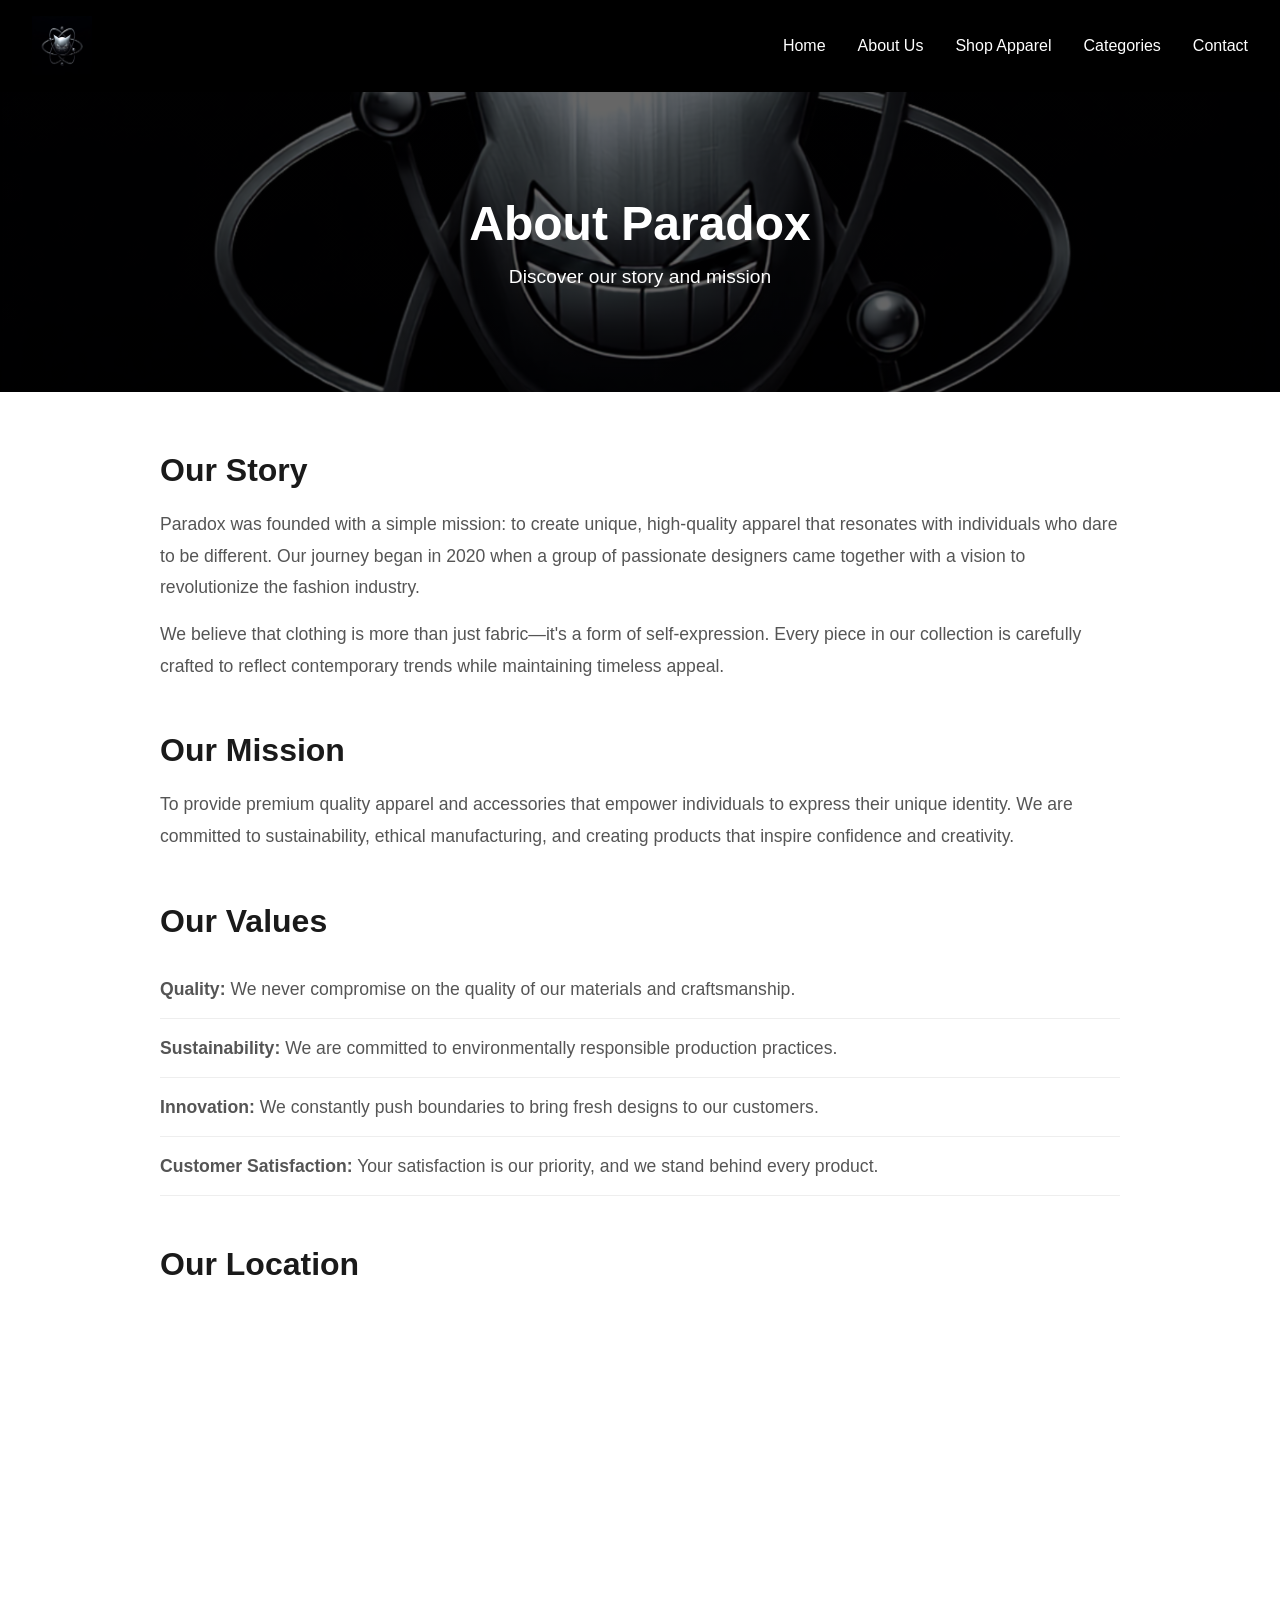
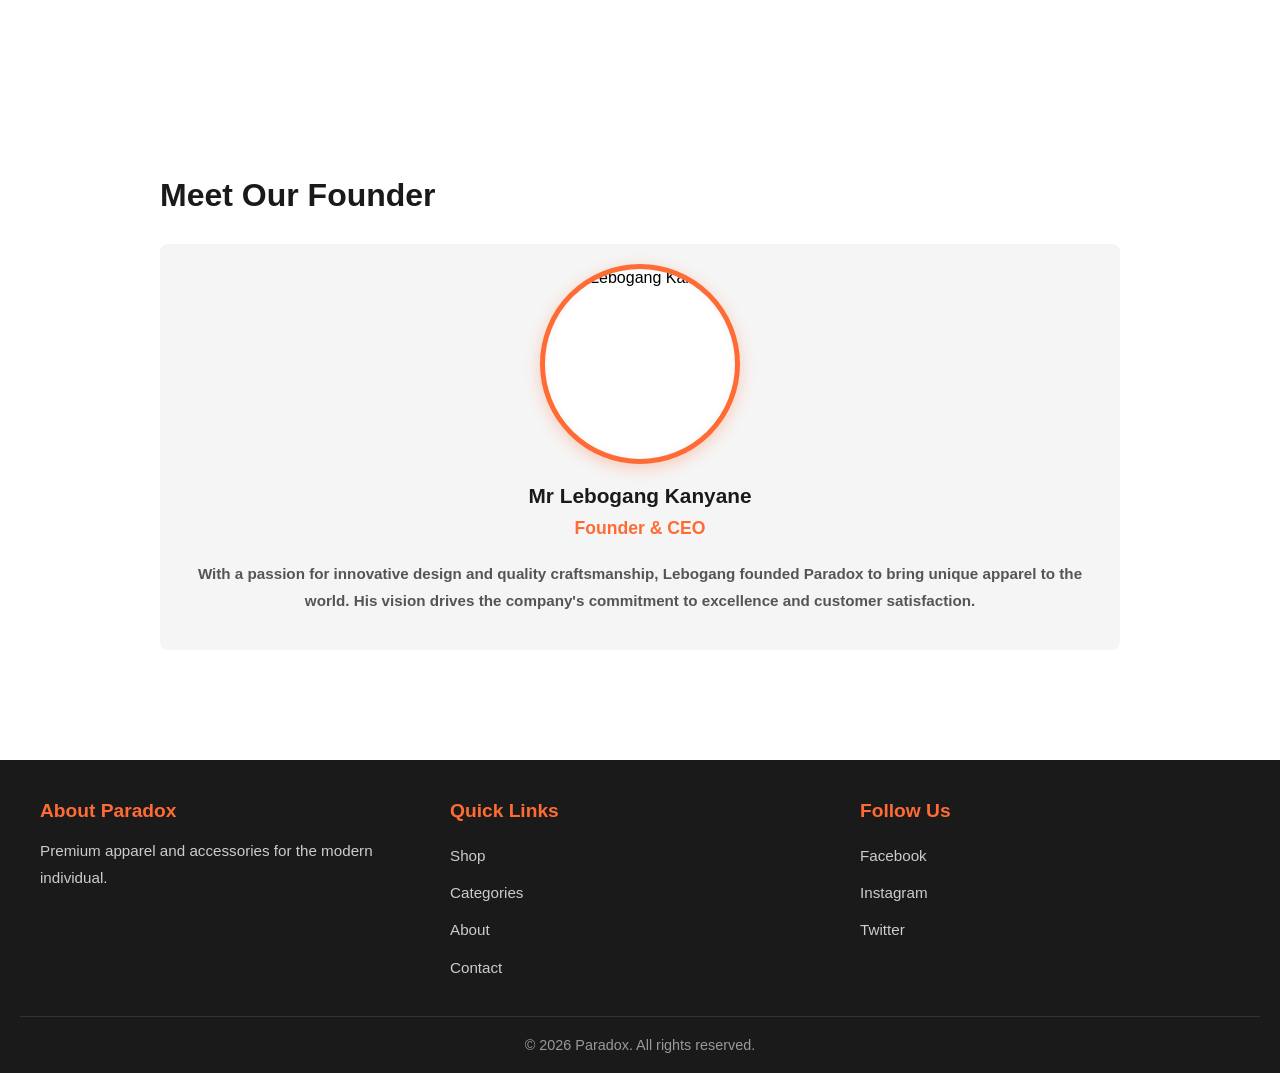
==== my-web-project/about.html @ 4d1201c3 "Add files via upload" ====
<!-- filepath: c:\Users\hificorp\OneDrive\Documentos\WEBE MODULE\my-web-project\about.html -->
<!DOCTYPE html>
<html lang="en">
<head>
    <meta charset="UTF-8">
    <meta name="viewport" content="width=device-width, initial-scale=1.0">
    <link rel="stylesheet" href="css/style.css">
    <title>About Us | Paradox Store</title>
</head>
<body>
    <!-- NAVIGATION BAR - Contains logo and main menu links -->
    <header class="navbar">
        <img src="images/Logo.png" alt="Paradox Logo" class="navbar-logo"/>
        <nav class="nav">
            <ul>
                <li><a href="index.html">Home</a></li>
                <li><a href="about.html">About Us</a></li>
                <li><a href="shop.html">Shop Apparel</a></li>
                <li><a href="category.html">Categories</a></li>
                <li><a href="contact.html">Contact</a></li>
            </ul>
        </nav>
    </header>

    <main>
    <!-- PAGE HEADER - Title and description for about page -->
    <section class="page-header">
        <h1>About Paradox</h1>
        <p>Discover our story and mission</p>
    </section>

    <!-- ABOUT CONTENT - Multiple sections covering company information -->
    <!-- Includes: Our Story, Mission, Values, Location, Team -->
    <section class="about-content">
        <div class="about-section">
            <h2>Our Story</h2>
            <p>Paradox was founded with a simple mission: to create unique, high-quality apparel that resonates with individuals who dare to be different. Our journey began in 2020 when a group of passionate designers came together with a vision to revolutionize the fashion industry.</p>
            <p>We believe that clothing is more than just fabric—it's a form of self-expression. Every piece in our collection is carefully crafted to reflect contemporary trends while maintaining timeless appeal.</p>
        </div>

        <div class="about-section">
            <h2>Our Mission</h2>
            <p>To provide premium quality apparel and accessories that empower individuals to express their unique identity. We are committed to sustainability, ethical manufacturing, and creating products that inspire confidence and creativity.</p>
        </div>

        <div class="about-section">
            <h2>Our Values</h2>
            <ul class="values-list">
                <li><strong>Quality:</strong> We never compromise on the quality of our materials and craftsmanship.</li>
                <li><strong>Sustainability:</strong> We are committed to environmentally responsible production practices.</li>
                <li><strong>Innovation:</strong> We constantly push boundaries to bring fresh designs to our customers.</li>
                <li><strong>Customer Satisfaction:</strong> Your satisfaction is our priority, and we stand behind every product.</li>
            </ul>
        </div>

        <div class="about-section">
            <h2>Our Location</h2>
            <iframe src="https://www.google.com/maps/embed?pb=!1m18!1m12!1m3!1d7362.989288486407!2d28.265941701829416!3d-25.783282221711136!2m3!1f0!2f0!3f0!3m2!1i1024!2i768!4f13.1!3m3!1m2!1s0x1e9560c06dba5b73%3A0x57122f60632be1a1!2sMenlyn%20Park%2C%20Garston%20AH%2C%20Pretoria%2C%200063!5e1!3m2!1sen!2sza!4v1786696980314!5m2!1sen!2sza" width="100%" height="400" style="border:0; border-radius: 8px; margin-top: 20px;" allowfullscreen="" loading="lazy" referrerpolicy="strict-origin-when-cross-origin"></iframe>
        </div>

        <div class="about-section">
            <h2>Meet Our Founder</h2>
            <div class="team-grid">
                <div class="team-member">
                    <div class="team-member-frame">
                        <img src="images/Founder.jpg" alt="Mr Lebogang Kanyane" />
                    </div>
                    <h3>Mr Lebogang Kanyane</h3>
                    <p>Founder & CEO</p>
                    <p class="team-bio">With a passion for innovative design and quality craftsmanship, Lebogang founded Paradox to bring unique apparel to the world. His vision drives the company's commitment to excellence and customer satisfaction.</p>
                </div>
            </div>
        </div>
    </section>
    </main>

    <footer>
        <div class="footer-content">
            <div class="footer-section">
                <h4>About Paradox</h4>
                <p>Premium apparel and accessories for the modern individual.</p>
            </div>
            <div class="footer-section">
                <h4>Quick Links</h4>
                <ul>
                    <li><a href="shop.html">Shop</a></li>
                    <li><a href="category.html">Categories</a></li>
                    <li><a href="about.html">About</a></li>
                    <li><a href="contact.html">Contact</a></li>
                </ul>
            </div>
            <div class="footer-section">
                <h4>Follow Us</h4>
                <ul>
                    <li><a href="#">Facebook</a></li>
                    <li><a href="#">Instagram</a></li>
                    <li><a href="#">Twitter</a></li>
                </ul>
            </div>
        </div>
        <p class="footer-bottom">&copy; 2026 Paradox. All rights reserved.</p>
    </footer>

    <script src="js/script.js"></script>
</body>
</html>
---- my-web-project/css/style.css ----
* {
    margin: 0;
    padding: 0;
    box-sizing: border-box;
}

body {
    font-family: 'Arial', sans-serif;
}

/* Navbar Styles */
.navbar {
    display: flex;
    justify-content: space-between;
    align-items: center;
    padding: 1rem 2rem;
    background-color: #000000;
    position: sticky;
    top: 0;
    z-index: 100;
}

.navbar-logo {
    max-width: 60px;
    height: auto;
    object-fit: contain;
}

.nav ul {
    display: flex;
    list-style: none;
    gap: 2rem;
}

.nav a {
    color: white;
    text-decoration: none;
    font-weight: 500;
    transition: color 0.3s ease;
}

.nav a:hover {
    color: #ff6b35;
}

/* Hero Section Styles */
.hero {
    position: relative;
    width: 100%;
    height: 100vh;
    display: flex;
    justify-content: center;
    align-items: center;
    text-align: center;
    color: white;
    overflow: hidden;
}

.hero-video {
    position: absolute;
    top: 50%;
    left: 50%;
    min-width: 100%;
    min-height: 100%;
    width: auto;
    height: auto;
    transform: translate(-50%, -50%);
    z-index: 1;
    object-fit: cover;
}

.hero::before {
    content: '';
    position: absolute;
    top: 0;
    left: 0;
    width: 100%;
    height: 100%;
    background: rgba(0, 0, 0, 0.5);
    z-index: 2;
}

.hero-content {
    max-width: 600px;
    padding: 20px;
    position: relative;
    z-index: 3;
}

.hero h1 {
    font-size: 3.5rem;
    font-weight: bold;
    margin-bottom: 15px;
    text-shadow: 2px 2px 4px rgba(0, 0, 0, 0.7);
}

.hero p {
    font-size: 1.3rem;
    margin-bottom: 30px;
    text-shadow: 1px 1px 3px rgba(0, 0, 0, 0.7);
}

/* Buttons */
.btn {
    display: inline-block;
    padding: 15px 40px;
    background-color: #ff6b35;
    color: white;
    text-decoration: none;
    border-radius: 5px;
    font-size: 1.1rem;
    font-weight: bold;
    transition: background-color 0.3s ease, transform 0.2s ease;
    border: none;
    cursor: pointer;
}

.btn:hover {
    background-color: #e55a2b;
    transform: scale(1.05);
}

.btn-secondary {
    display: inline-block;
    padding: 12px 30px;
    background-color: #000000;
    color: white;
    text-decoration: none;
    border-radius: 5px;
    font-size: 1rem;
    font-weight: bold;
    transition: background-color 0.3s ease;
}

.btn-secondary:hover {
    background-color: #ff6b35;
}

.btn-add-cart {
    padding: 10px 25px;
    background-color: #ff6b35;
    color: white;
    border: none;
    border-radius: 5px;
    font-size: 1rem;
    font-weight: bold;
    cursor: pointer;
    transition: background-color 0.3s ease;
}

.btn-add-cart:hover {
    background-color: #e55a2b;
}

/* Featured Section */
.featured {
    padding: 60px 20px;
    background-color: #f5f5f5;
    text-align: center;
}

.featured h2 {
    font-size: 2.5rem;
    margin-bottom: 40px;
    color: #1a1a1a;
}

.featured-grid {
    display: grid;
    grid-template-columns: repeat(auto-fit, minmax(300px, 1fr));
    gap: 30px;
    max-width: 1200px;
    margin: 0 auto;
}

.featured-card {
    background: white;
    border-radius: 8px;
    overflow: hidden;
    box-shadow: 0 4px 6px rgba(0, 0, 0, 0.1);
    transition: transform 0.3s ease;
}

.featured-card:hover {
    transform: translateY(-5px);
}

.featured-card img {
    width: 100%;
    height: 250px;
    object-fit: cover;
    display: block;
}

.featured-card h3 {
    font-size: 1.5rem;
    padding: 20px 15px 10px;
    color: #1a1a1a;
}

.featured-card p {
    padding: 0 15px 20px;
    color: #666;
}

/* Featured Accessories Container */
.featured-accessories-container {
    width: 100%;
    height: 250px;
    display: flex;
    position: relative;
    overflow: hidden;
}

.featured-accessories-container img {
    width: 50%;
    height: 100%;
    object-fit: cover;
    display: block;
    transition: transform 0.3s ease;
}

.featured-accessories-container .featured-cap {
    border-right: 2px solid #f0f0f0;
}

.featured-accessories-container img:hover {
    transform: scale(1.05);
}

/* Page Header */
.page-header {
    background: linear-gradient(rgba(0, 0, 0, 0.6), rgba(0, 0, 0, 0.6)), url('../images/Logo.png') center/cover;
    padding: 100px 20px;
    text-align: center;
    color: white;
    min-height: 300px;
    display: flex;
    flex-direction: column;
    justify-content: center;
    align-items: center;
}

.page-header h1 {
    font-size: 3rem;
    margin-bottom: 15px;
}

.page-header p {
    font-size: 1.2rem;
}

/* About Content */
.about-content {
    max-width: 1000px;
    margin: 0 auto;
    padding: 60px 20px;
}

.about-section {
    margin-bottom: 50px;
}

.about-section h2 {
    font-size: 2rem;
    margin-bottom: 20px;
    color: #1a1a1a;
}

.about-section p {
    font-size: 1.1rem;
    line-height: 1.8;
    color: #555;
    margin-bottom: 15px;
}

.values-list {
    list-style: none;
    padding: 0;
}

.values-list li {
    padding: 15px 0;
    font-size: 1.1rem;
    line-height: 1.6;
    color: #555;
    border-bottom: 1px solid #eee;
}

/* Team Grid */
.team-grid {
    display: grid;
    grid-template-columns: repeat(auto-fit, minmax(250px, 1fr));
    gap: 30px;
    margin-top: 30px;
}

.team-member {
    text-align: center;
    background: #f5f5f5;
    padding: 20px;
    border-radius: 8px;
    transition: transform 0.3s ease, box-shadow 0.3s ease;
}

.team-member:hover {
    transform: translateY(-5px);
    box-shadow: 0 8px 16px rgba(0, 0, 0, 0.15);
}

.team-member-frame {
    width: 200px;
    height: 200px;
    margin: 0 auto 20px;
    border-radius: 50%;
    overflow: hidden;
    border: 5px solid #ff6b35;
    box-shadow: 0 4px 15px rgba(255, 107, 53, 0.3), inset 0 0 10px rgba(0, 0, 0, 0.05);
    background: white;
    position: relative;
}

.team-member-frame img {
    width: 100%;
    height: 100%;
    object-fit: cover;
    display: block;
    transition: transform 0.3s ease;
}

.team-member-frame:hover img {
    transform: scale(1.05);
}

.team-member h3 {
    font-size: 1.3rem;
    color: #1a1a1a;
    margin-bottom: 5px;
}

.team-member p {
    color: #ff6b35;
    font-weight: bold;
}

/* Shop Filters */
.shop-filters {
    max-width: 1200px;
    margin: 0 auto;
    padding: 40px 20px;
}

.filter-container {
    background: #f5f5f5;
    padding: 20px;
    border-radius: 8px;
}

.filter-container h3 {
    margin-bottom: 20px;
    font-size: 1.3rem;
    color: #1a1a1a;
}

.filter-group {
    margin-bottom: 20px;
}

.filter-group label {
    display: block;
    padding: 8px 0;
    cursor: pointer;
    color: #555;
}

.filter-group input[type="range"] {
    width: 100%;
    cursor: pointer;
}

/* Products Grid */
.products {
    max-width: 1200px;
    margin: 0 auto;
    padding: 40px 20px;
}

.product-grid {
    display: grid;
    grid-template-columns: repeat(auto-fill, minmax(280px, 1fr));
    gap: 30px;
}

.product-card {
    background: white;
    border-radius: 8px;
    overflow: hidden;
    box-shadow: 0 4px 6px rgba(0, 0, 0, 0.1);
    transition: transform 0.3s ease;
}

.product-card:hover {
    transform: translateY(-8px);
}

.product-card img {
    width: 100%;
    height: 280px;
    object-fit: cover;
    display: block;
}

.product-card h3 {
    font-size: 1.3rem;
    padding: 20px 15px 10px;
    color: #1a1a1a;
}

.product-card .price {
    padding: 0 15px;
    font-size: 1.5rem;
    font-weight: bold;
    color: #ff6b35;
}

.product-card .description {
    padding: 0 15px 15px;
    color: #666;
    font-size: 0.9rem;
}

.product-card button {
    width: calc(100% - 30px);
    margin: 0 15px 15px;
}

/* Hoodie Image Container */
.hoodie-image-container {
    width: 100%;
    height: 280px;
    display: flex;
    position: relative;
    overflow: hidden;
}

.hoodie-image-container img {
    width: 50%;
    height: 100%;
    object-fit: cover;
    display: block;
    transition: transform 0.3s ease;
}

.hoodie-image-container .hoodie-front {
    border-right: 2px solid #f0f0f0;
}

.hoodie-image-container img:hover {
    transform: scale(1.05);
}

/* T-Shirt Image Container */
.tshirt-image-container {
    width: 100%;
    height: 280px;
    display: flex;
    position: relative;
    overflow: hidden;
    background: linear-gradient(135deg, #f5f5f5 0%, #ffffff 100%);
}

.tshirt-image-container .tshirt-img {
    width: 100%;
    height: 100%;
    object-fit: cover;
    display: block;
    transition: transform 0.3s ease;
}

.tshirt-image-container .tshirt-img:hover {
    transform: scale(1.08);
}

/* Cap Image Container */
.cap-image-container {
    width: 100%;
    height: 280px;
    display: flex;
    position: relative;
    overflow: hidden;
}

.cap-image-container img {
    width: 50%;
    height: 100%;
    object-fit: cover;
    display: block;
    transition: transform 0.3s ease;
}

.cap-image-container .cap-front {
    border-right: 2px solid #f0f0f0;
}

.cap-image-container img:hover {
    transform: scale(1.05);
}

/* Bag Image Container */
.bag-image-container {
    width: 100%;
    height: 280px;
    display: flex;
    position: relative;
    overflow: hidden;
    background: linear-gradient(135deg, #f5f5f5 0%, #ffffff 100%);
}

.bag-image-container .bag-img {
    width: 100%;
    height: 100%;
    object-fit: cover;
    display: block;
    transition: transform 0.3s ease;
}

.bag-image-container .bag-img:hover {
    transform: scale(1.08);
}

/* Coming Soon Container */
.coming-soon-container {
    width: 100%;
    height: 280px;
    display: flex;
    align-items: center;
    justify-content: center;
    background: linear-gradient(135deg, #e8e8e8 0%, #f5f5f5 100%);
    position: relative;
    overflow: hidden;
}

.coming-soon-container::before {
    content: '';
    position: absolute;
    top: -50%;
    left: -50%;
    width: 200%;
    height: 200%;
    background: repeating-linear-gradient(
        45deg,
        transparent,
        transparent 10px,
        rgba(255, 107, 53, 0.1) 10px,
        rgba(255, 107, 53, 0.1) 20px
    );
    animation: shimmer 2s infinite;
}

@keyframes shimmer {
    0% {
        transform: translate(-50%, -50%);
    }
    100% {
        transform: translate(0, 0);
    }
}

.coming-soon-text {
    font-size: 1.8rem;
    font-weight: bold;
    color: #ff6b35;
    text-align: center;
    z-index: 1;
    text-transform: uppercase;
    letter-spacing: 2px;
    text-shadow: 0 2px 4px rgba(0, 0, 0, 0.1);
}

/* Categories Container */
.categories-container {
    max-width: 1200px;
    margin: 0 auto;
    padding: 60px 20px;
    display: grid;
    grid-template-columns: repeat(auto-fit, minmax(300px, 1fr));
    gap: 30px;
}

.category-card {
    background: white;
    border-radius: 8px;
    overflow: hidden;
    box-shadow: 0 4px 6px rgba(0, 0, 0, 0.1);
    transition: transform 0.3s ease;
}

.category-card:hover {
    transform: translateY(-8px);
}

.category-card img {
    width: 100%;
    height: 250px;
    object-fit: cover;
    display: block;
}

.category-card h2 {
    font-size: 1.5rem;
    padding: 20px 15px 10px;
    color: #1a1a1a;
}

.category-card p {
    padding: 0 15px;
    color: #666;
}

.product-count {
    padding: 10px 15px 0;
    font-weight: bold;
    color: #ff6b35;
    font-size: 0.9rem;
}

/* Category Accessories Container */
.category-accessories-container {
    width: 100%;
    height: 250px;
    display: flex;
    position: relative;
    overflow: hidden;
}

.category-accessories-container img {
    width: 50%;
    height: 100%;
    object-fit: cover;
    display: block;
    transition: transform 0.3s ease;
}

.category-accessories-container .category-cap {
    border-right: 2px solid #f0f0f0;
}

.category-accessories-container img:hover {
    transform: scale(1.05);
}

/* Category Promo */
.category-promo {
    background: linear-gradient(135deg, #ff6b35, #e55a2b);
    padding: 60px 20px;
    text-align: center;
    color: white;
}

.category-promo h2 {
    font-size: 2.5rem;
    margin-bottom: 40px;
}

.promo-grid {
    display: grid;
    grid-template-columns: repeat(auto-fit, minmax(250px, 1fr));
    gap: 30px;
    max-width: 1000px;
    margin: 0 auto;
}

.promo-card {
    background: rgba(255, 255, 255, 0.1);
    padding: 30px 20px;
    border-radius: 8px;
    backdrop-filter: blur(10px);
}

.promo-card h3 {
    font-size: 1.5rem;
    margin-bottom: 10px;
}

.promo-card p {
    margin-bottom: 20px;
}

/* Contact Container */
.contact-container {
    max-width: 1200px;
    margin: 0 auto;
    padding: 60px 20px;
    display: grid;
    grid-template-columns: 1fr 1fr;
    gap: 40px;
}

.contact-info h2,
.contact-form-wrapper h2 {
    font-size: 2rem;
    margin-bottom: 30px;
    color: #1a1a1a;
}

.info-block {
    margin-bottom: 30px;
}

.info-block h3 {
    font-size: 1.2rem;
    color: #ff6b35;
    margin-bottom: 10px;
}

.info-block p {
    color: #555;
    line-height: 1.8;
}

.info-block a {
    color: #ff6b35;
    text-decoration: none;
}

.info-block a:hover {
    text-decoration: underline;
}

/* Contact Form */
.contact-form {
    display: flex;
    flex-direction: column;
    gap: 20px;
}

.form-group {
    display: flex;
    flex-direction: column;
}

.form-group label {
    font-weight: bold;
    margin-bottom: 8px;
    color: #1a1a1a;
}

.form-group input,
.form-group textarea {
    padding: 12px;
    border: 1px solid #ddd;
    border-radius: 5px;
    font-family: Arial, sans-serif;
    font-size: 1rem;
    transition: border-color 0.3s ease;
}

.form-group input:focus,
.form-group textarea:focus {
    outline: none;
    border-color: #ff6b35;
    box-shadow: 0 0 5px rgba(255, 107, 53, 0.3);
}

/* Footer */
footer {
    background-color: #1a1a1a;
    color: white;
    padding: 40px 20px 20px;
}

.footer-content {
    max-width: 1200px;
    margin: 0 auto;
    display: grid;
    grid-template-columns: repeat(auto-fit, minmax(250px, 1fr));
    gap: 30px;
    margin-bottom: 30px;
}

.footer-section h4 {
    font-size: 1.2rem;
    margin-bottom: 15px;
    color: #ff6b35;
}

.footer-section p,
.footer-section a {
    color: #ccc;
    font-size: 0.95rem;
    line-height: 1.8;
    text-decoration: none;
}

.footer-section a:hover {
    color: #ff6b35;
}

.footer-section ul {
    list-style: none;
}

.footer-section ul li {
    padding: 5px 0;
}

.footer-bottom {
    text-align: center;
    padding-top: 20px;
    border-top: 1px solid #333;
    color: #999;
    font-size: 0.9rem;
}

/* Price Range Styles */
.price-range-wrapper {
    margin-top: 15px;
}

.price-slider {
    width: 100%;
    height: 6px;
    border-radius: 3px;
    background: #ddd;
    outline: none;
    cursor: pointer;
    -webkit-appearance: none;
    appearance: none;
}

.price-slider::-webkit-slider-thumb {
    -webkit-appearance: none;
    appearance: none;
    width: 20px;
    height: 20px;
    border-radius: 50%;
    background: #ff6b35;
    cursor: pointer;
    box-shadow: 0 2px 4px rgba(0, 0, 0, 0.2);
    transition: background-color 0.3s ease;
}

.price-slider::-webkit-slider-thumb:hover {
    background: #e55a2b;
}

.price-slider::-moz-range-thumb {
    width: 20px;
    height: 20px;
    border-radius: 50%;
    background: #ff6b35;
    cursor: pointer;
    border: none;
    box-shadow: 0 2px 4px rgba(0, 0, 0, 0.2);
    transition: background-color 0.3s ease;
}

.price-slider::-moz-range-thumb:hover {
    background: #e55a2b;
}

.price-display {
    display: flex;
    justify-content: space-between;
    margin-top: 15px;
    padding: 15px;
    background: #f5f5f5;
    border-radius: 5px;
    font-weight: bold;
    color: #1a1a1a;
}

.price-display span:first-child {
    color: #666;
}

.price-display span:last-child {
    color: #ff6b35;
    font-size: 1.2rem;
}

.no-products {
    grid-column: 1 / -1;
    text-align: center;
    padding: 40px 20px;
    color: #666;
    font-size: 1.1rem;
}

.team-bio {
    color: #555 !important;
    font-size: 0.95rem !important;
    margin-top: 10px;
    line-height: 1.6;
}

/* Responsive Design */
@media (max-width: 1024px) {
    .hero h1 {
        font-size: 2.8rem;
    }

    .hero p {
        font-size: 1.1rem;
    }

    .featured h2,
    .category-promo h2 {
        font-size: 2rem;
    }

    .page-header h1 {
        font-size: 2.2rem;
    }

    .contact-container {
        grid-template-columns: 1fr;
    }

    .price-display {
        flex-direction: column;
        gap: 10px;
    }
}

@media (max-width: 768px) {
    .navbar {
        flex-direction: column;
        gap: 1rem;
    }

    .navbar-logo {
        max-width: 50px;
    }

    .nav ul {
        flex-direction: column;
        gap: 0.5rem;
        text-align: center;
    }

    .hero h1 {
        font-size: 2rem;
    }

    .hero p {
        font-size: 1rem;
    }

    .hero-content {
        padding: 10px;
    }

    .page-header h1 {
        font-size: 1.8rem;
    }

    .page-header p {
        font-size: 1rem;
    }

    .featured-grid,
    .categories-container,
    .promo-grid,
    .team-grid {
        grid-template-columns: 1fr;
    }

    .featured h2,
    .category-promo h2,
    .about-section h2 {
        font-size: 1.8rem;
    }

    .btn {
        padding: 12px 30px;
        font-size: 0.95rem;
    }

    .contact-container {
        grid-template-columns: 1fr;
        gap: 20px;
    }

    .footer-content {
        grid-template-columns: 1fr;
        gap: 20px;
    }

    .price-slider {
        height: 8px;
    }

    .price-slider::-webkit-slider-thumb {
        width: 18px;
        height: 18px;
    }

    .price-slider::-moz-range-thumb {
        width: 18px;
        height: 18px;
    }
}

@media (max-width: 480px) {
    .hero h1 {
        font-size: 1.5rem;
    }

    .hero p {
        font-size: 0.9rem;
    }

    .featured h2,
    .page-header h1 {
        font-size: 1.5rem;
    }

    .product-grid {
        grid-template-columns: 1fr;
    }

    .categories-container {
        grid-template-columns: 1fr;
        padding: 30px 15px;
    }

    .nav ul {
        gap: 0.3rem;
    }

    .nav a {
        font-size: 0.9rem;
    }

    .price-display {
        flex-direction: column;
        gap: 8px;
        padding: 12px;
    }

    .price-display span:last-child {
        font-size: 1.1rem;
    }

    .filter-container {
        padding: 15px;
    }
}
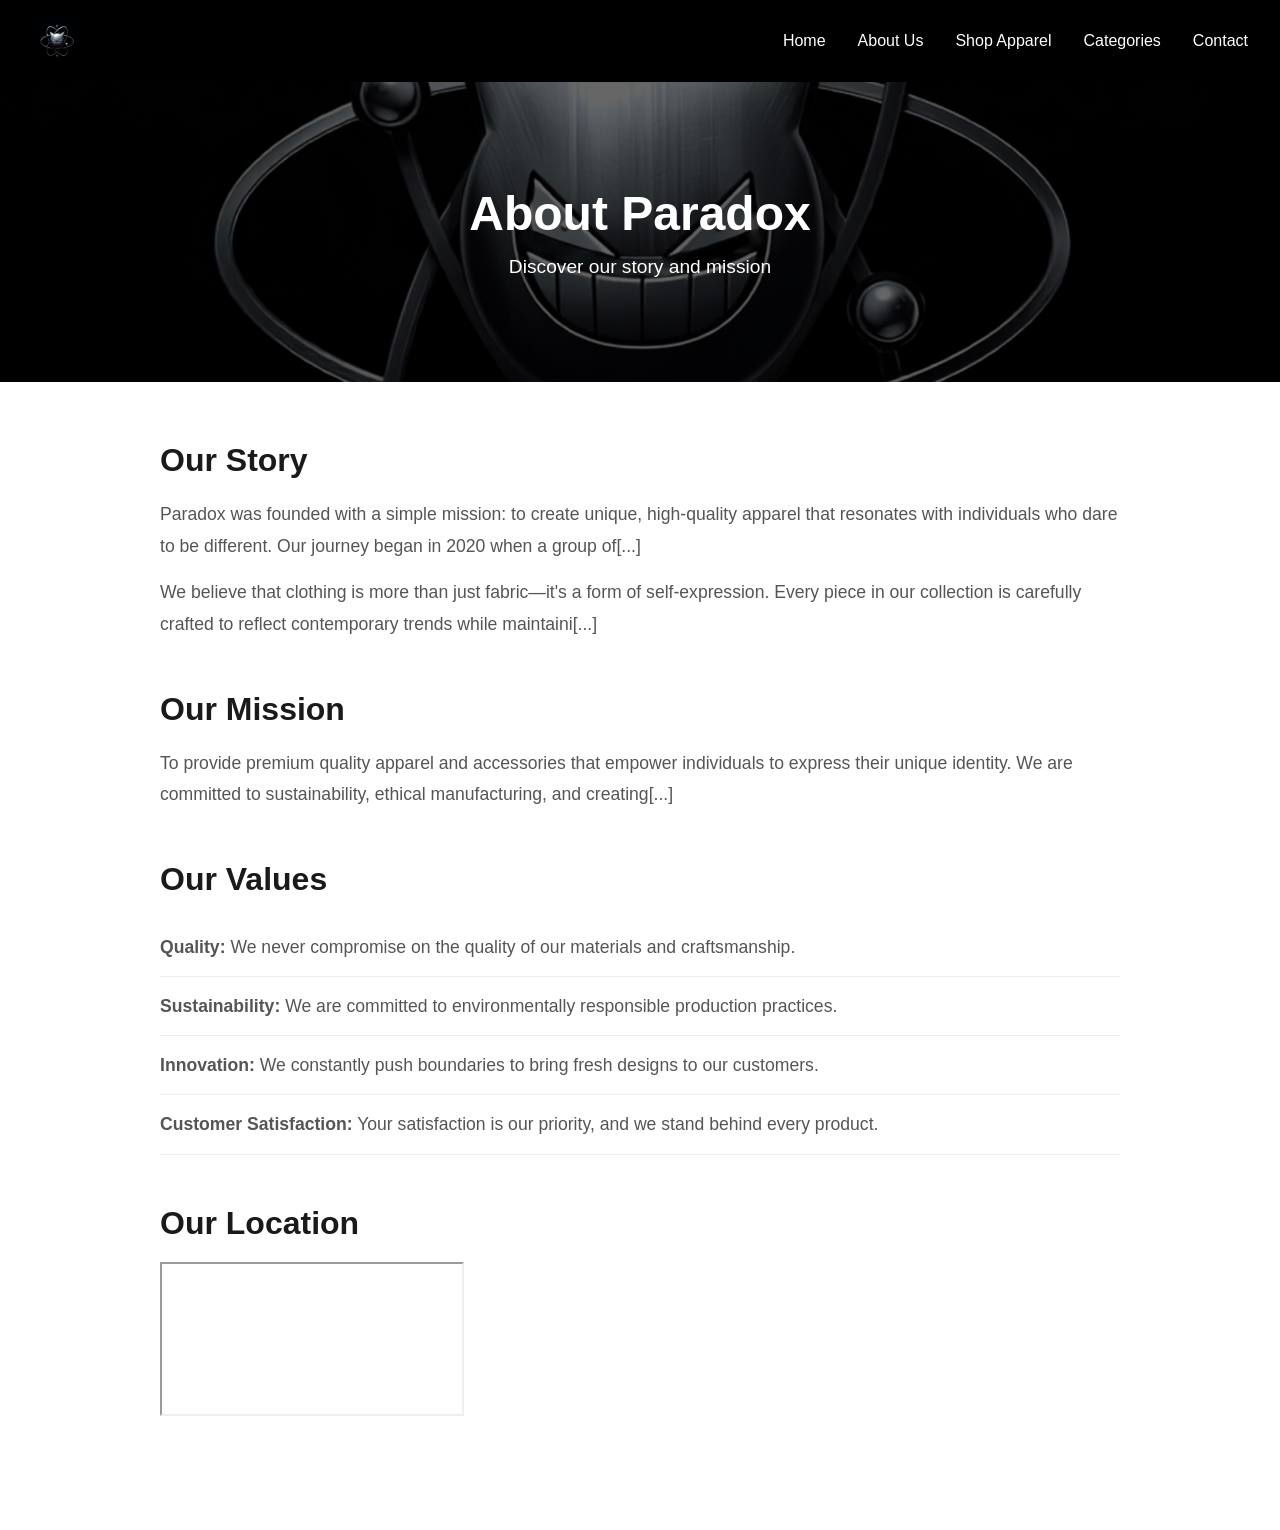
==== commit fe57e185: "Performance: Add image dimensions and lazy loading to all HTML pages - Add width/height attributes t" ====
--- a/my-web-project/about.html
+++ b/my-web-project/about.html
@@ -1,106 +1,106 @@
-<!-- filepath: c:\Users\hificorp\OneDrive\Documentos\WEBE MODULE\my-web-project\about.html -->
-<!DOCTYPE html>
-<html lang="en">
-<head>
-    <meta charset="UTF-8">
-    <meta name="viewport" content="width=device-width, initial-scale=1.0">
-    <link rel="stylesheet" href="css/style.css">
-    <title>About Us | Paradox Store</title>
-</head>
-<body>
-    <!-- NAVIGATION BAR - Contains logo and main menu links -->
-    <header class="navbar">
-        <img src="images/Logo.png" alt="Paradox Logo" class="navbar-logo"/>
-        <nav class="nav">
-            <ul>
-                <li><a href="index.html">Home</a></li>
-                <li><a href="about.html">About Us</a></li>
-                <li><a href="shop.html">Shop Apparel</a></li>
-                <li><a href="category.html">Categories</a></li>
-                <li><a href="contact.html">Contact</a></li>
-            </ul>
-        </nav>
-    </header>
-
-    <main>
-    <!-- PAGE HEADER - Title and description for about page -->
-    <section class="page-header">
-        <h1>About Paradox</h1>
-        <p>Discover our story and mission</p>
-    </section>
-
-    <!-- ABOUT CONTENT - Multiple sections covering company information -->
-    <!-- Includes: Our Story, Mission, Values, Location, Team -->
-    <section class="about-content">
-        <div class="about-section">
-            <h2>Our Story</h2>
-            <p>Paradox was founded with a simple mission: to create unique, high-quality apparel that resonates with individuals who dare to be different. Our journey began in 2020 when a group of passionate designers came together with a vision to revolutionize the fashion industry.</p>
-            <p>We believe that clothing is more than just fabric—it's a form of self-expression. Every piece in our collection is carefully crafted to reflect contemporary trends while maintaining timeless appeal.</p>
-        </div>
-
-        <div class="about-section">
-            <h2>Our Mission</h2>
-            <p>To provide premium quality apparel and accessories that empower individuals to express their unique identity. We are committed to sustainability, ethical manufacturing, and creating products that inspire confidence and creativity.</p>
-        </div>
-
-        <div class="about-section">
-            <h2>Our Values</h2>
-            <ul class="values-list">
-                <li><strong>Quality:</strong> We never compromise on the quality of our materials and craftsmanship.</li>
-                <li><strong>Sustainability:</strong> We are committed to environmentally responsible production practices.</li>
-                <li><strong>Innovation:</strong> We constantly push boundaries to bring fresh designs to our customers.</li>
-                <li><strong>Customer Satisfaction:</strong> Your satisfaction is our priority, and we stand behind every product.</li>
-            </ul>
-        </div>
-
-        <div class="about-section">
-            <h2>Our Location</h2>
-            <iframe src="https://www.google.com/maps/embed?pb=!1m18!1m12!1m3!1d7362.989288486407!2d28.265941701829416!3d-25.783282221711136!2m3!1f0!2f0!3f0!3m2!1i1024!2i768!4f13.1!3m3!1m2!1s0x1e9560c06dba5b73%3A0x57122f60632be1a1!2sMenlyn%20Park%2C%20Garston%20AH%2C%20Pretoria%2C%200063!5e1!3m2!1sen!2sza!4v1786696980314!5m2!1sen!2sza" width="100%" height="400" style="border:0; border-radius: 8px; margin-top: 20px;" allowfullscreen="" loading="lazy" referrerpolicy="strict-origin-when-cross-origin"></iframe>
-        </div>
-
-        <div class="about-section">
-            <h2>Meet Our Founder</h2>
-            <div class="team-grid">
-                <div class="team-member">
-                    <div class="team-member-frame">
-                        <img src="images/Founder.jpg" alt="Mr Lebogang Kanyane" />
-                    </div>
-                    <h3>Mr Lebogang Kanyane</h3>
-                    <p>Founder & CEO</p>
-                    <p class="team-bio">With a passion for innovative design and quality craftsmanship, Lebogang founded Paradox to bring unique apparel to the world. His vision drives the company's commitment to excellence and customer satisfaction.</p>
-                </div>
-            </div>
-        </div>
-    </section>
-    </main>
-
-    <footer>
-        <div class="footer-content">
-            <div class="footer-section">
-                <h4>About Paradox</h4>
-                <p>Premium apparel and accessories for the modern individual.</p>
-            </div>
-            <div class="footer-section">
-                <h4>Quick Links</h4>
-                <ul>
-                    <li><a href="shop.html">Shop</a></li>
-                    <li><a href="category.html">Categories</a></li>
-                    <li><a href="about.html">About</a></li>
-                    <li><a href="contact.html">Contact</a></li>
-                </ul>
-            </div>
-            <div class="footer-section">
-                <h4>Follow Us</h4>
-                <ul>
-                    <li><a href="#">Facebook</a></li>
-                    <li><a href="#">Instagram</a></li>
-                    <li><a href="#">Twitter</a></li>
-                </ul>
-            </div>
-        </div>
-        <p class="footer-bottom">&copy; 2026 Paradox. All rights reserved.</p>
-    </footer>
-
-    <script src="js/script.js"></script>
-</body>
+<!-- filepath: c:\Users\hificorp\OneDrive\Documentos\WEBE MODULE\my-web-project\about.html -->
+<!DOCTYPE html>
+<html lang="en">
+<head>
+    <meta charset="UTF-8">
+    <meta name="viewport" content="width=device-width, initial-scale=1.0">
+    <link rel="stylesheet" href="css/style.css">
+    <title>About Us | Paradox Store</title>
+</head>
+<body>
+    <!-- NAVIGATION BAR - Contains logo and main menu links -->
+    <header class="navbar">
+        <img src="images/Logo.png" alt="Paradox Logo" class="navbar-logo" width="50" height="50"/>
+        <nav class="nav">
+            <ul>
+                <li><a href="index.html">Home</a></li>
+                <li><a href="about.html">About Us</a></li>
+                <li><a href="shop.html">Shop Apparel</a></li>
+                <li><a href="category.html">Categories</a></li>
+                <li><a href="contact.html">Contact</a></li>
+            </ul>
+        </nav>
+    </header>
+
+    <main>
+    <!-- PAGE HEADER - Title and description for about page -->
+    <section class="page-header">
+        <h1>About Paradox</h1>
+        <p>Discover our story and mission</p>
+    </section>
+
+    <!-- ABOUT CONTENT - Multiple sections covering company information -->
+    <!-- Includes: Our Story, Mission, Values, Location, Team -->
+    <section class="about-content">
+        <div class="about-section">
+            <h2>Our Story</h2>
+            <p>Paradox was founded with a simple mission: to create unique, high-quality apparel that resonates with individuals who dare to be different. Our journey began in 2020 when a group of[...]
+            <p>We believe that clothing is more than just fabric—it's a form of self-expression. Every piece in our collection is carefully crafted to reflect contemporary trends while maintaini[...]
+        </div>
+
+        <div class="about-section">
+            <h2>Our Mission</h2>
+            <p>To provide premium quality apparel and accessories that empower individuals to express their unique identity. We are committed to sustainability, ethical manufacturing, and creating[...]
+        </div>
+
+        <div class="about-section">
+            <h2>Our Values</h2>
+            <ul class="values-list">
+                <li><strong>Quality:</strong> We never compromise on the quality of our materials and craftsmanship.</li>
+                <li><strong>Sustainability:</strong> We are committed to environmentally responsible production practices.</li>
+                <li><strong>Innovation:</strong> We constantly push boundaries to bring fresh designs to our customers.</li>
+                <li><strong>Customer Satisfaction:</strong> Your satisfaction is our priority, and we stand behind every product.</li>
+            </ul>
+        </div>
+
+        <div class="about-section">
+            <h2>Our Location</h2>
+            <iframe src="https://www.google.com/maps/embed?pb=!1m18!1m12!1m3!1d7362.989288486407!2d28.265941701829416!3d-25.783282221711136!2m3!1f0!2f0!3f0!3m2!1i1024!2i768!4f13.1!3m3!1m2!1s0x1e95[...]
+        </div>
+
+        <div class="about-section">
+            <h2>Meet Our Founder</h2>
+            <div class="team-grid">
+                <div class="team-member">
+                    <div class="team-member-frame">
+                        <img src="images/Founder.jpg" alt="Mr Lebogang Kanyane" width="300" height="300" loading="lazy" />
+                    </div>
+                    <h3>Mr Lebogang Kanyane</h3>
+                    <p>Founder & CEO</p>
+                    <p class="team-bio">With a passion for innovative design and quality craftsmanship, Lebogang founded Paradox to bring unique apparel to the world. His vision drives the company[...]
+                </div>
+            </div>
+        </div>
+    </section>
+    </main>
+
+    <footer>
+        <div class="footer-content">
+            <div class="footer-section">
+                <h4>About Paradox</h4>
+                <p>Premium apparel and accessories for the modern individual.</p>
+            </div>
+            <div class="footer-section">
+                <h4>Quick Links</h4>
+                <ul>
+                    <li><a href="shop.html">Shop</a></li>
+                    <li><a href="category.html">Categories</a></li>
+                    <li><a href="about.html">About</a></li>
+                    <li><a href="contact.html">Contact</a></li>
+                </ul>
+            </div>
+            <div class="footer-section">
+                <h4>Follow Us</h4>
+                <ul>
+                    <li><a href="#">Facebook</a></li>
+                    <li><a href="#">Instagram</a></li>
+                    <li><a href="#">Twitter</a></li>
+                </ul>
+            </div>
+        </div>
+        <p class="footer-bottom">&copy; 2026 Paradox. All rights reserved.</p>
+    </footer>
+
+    <script src="js/script.js"></script>
+</body>
 </html>
